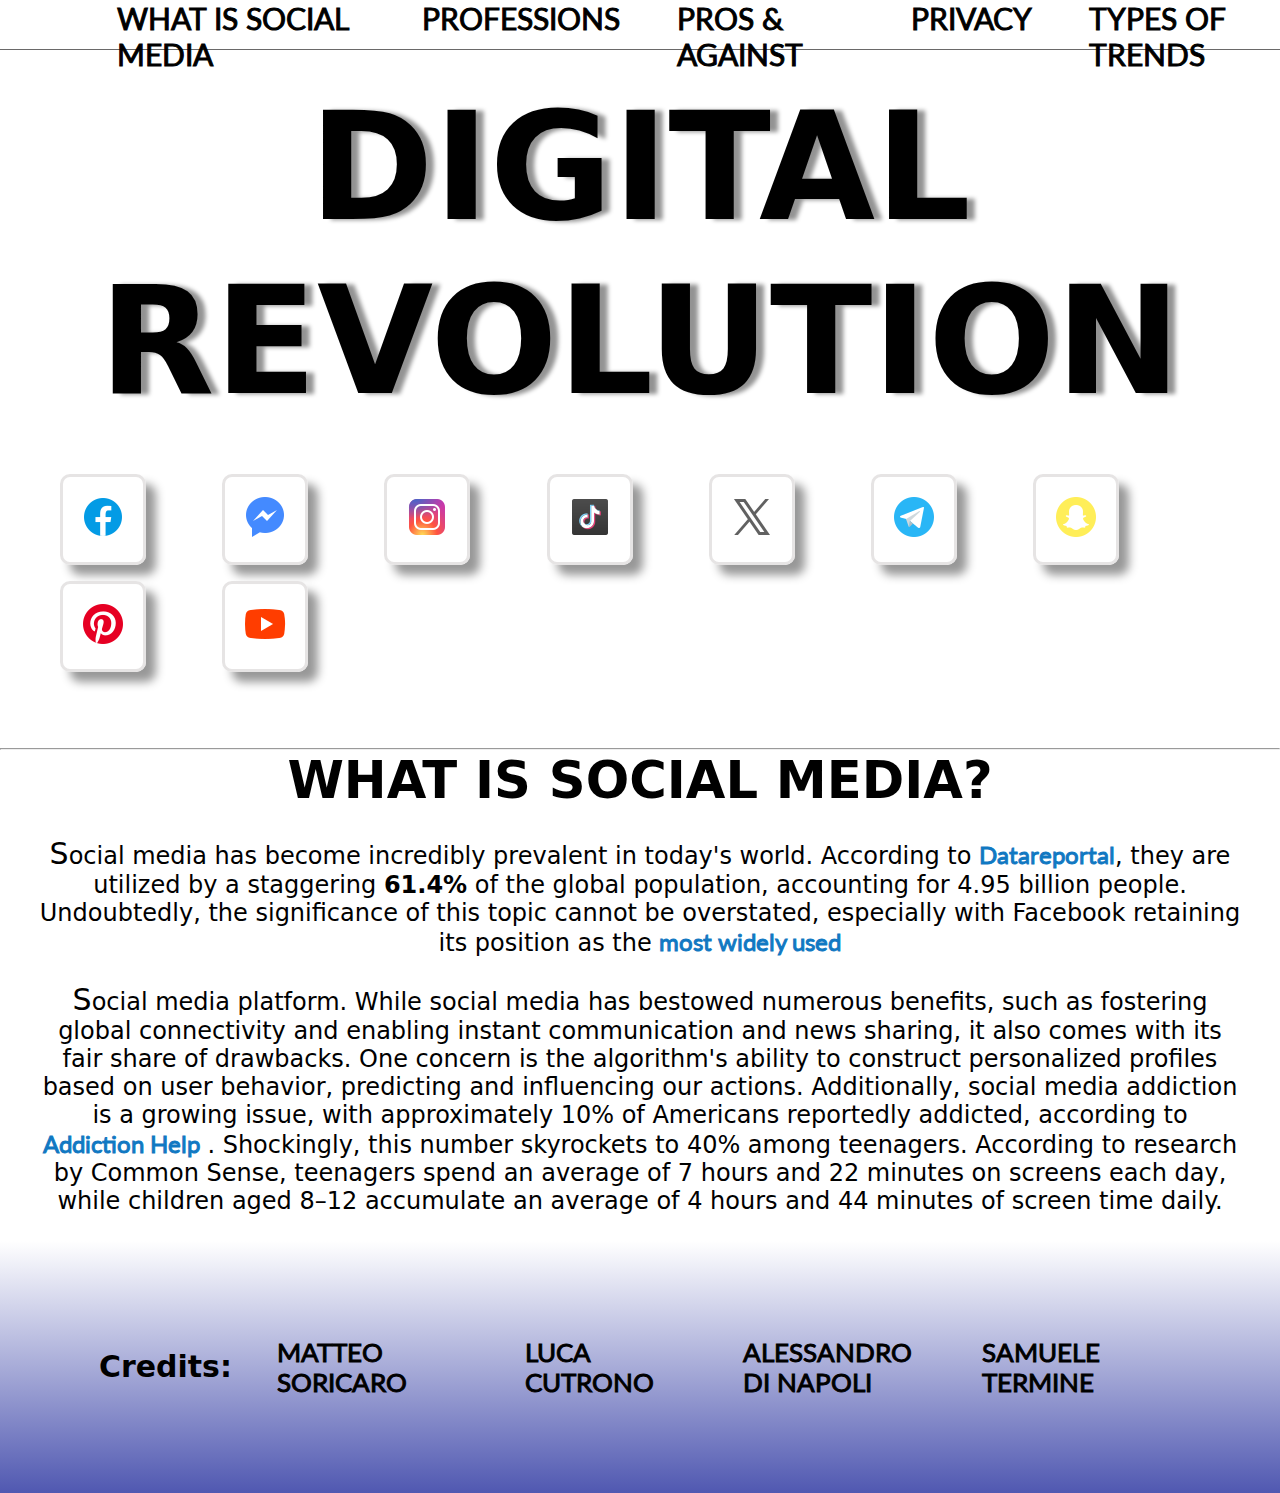
==== sito inglese/index.html @ 8718dd19 "Add files via upload" ====
<!DOCTYPE html>
<html lang="en">
<head>
    <meta charset="UTF-8">
    <meta name="viewport" content="width=device-width, initial-scale=1.0">
    <title>social media</title>

    <link rel="shortcut icon" href="assets/favicon/logo.png" type="image/x-icon">

    <!--scipts & style-->
    <link rel="stylesheet" href="assets/css/style.css">
    
  
    <!--fonts-->
    <link rel="preconnect" href="https://fonts.googleapis.com">
    <link rel="preconnect" href="https://fonts.gstatic.com" crossorigin>
    <link href="https://fonts.googleapis.com/css2?family=Lato:wght@900&display=swap" rel="stylesheet">


</head>
<body>
  <div class="navbar">
    <ul>
      <li><a href="#social">what is social media</a></li>
      <li><a href="#professions">professions</a></li>
      <li><a href="#p&a">pros & against</a></li>
      <li><a href="#privacy">privacy</a></li>
      <li><a href="#trends">types of trends</a></li>
    </ul>
  </div><br>
  <header>
  <div > 
    <div class="titolo">
      <h1>DIGITAL REVOLUTION</h1>
  </div><br>
    <ul class="tag-list icone">
        <li><img src="assets/img/socialLogos/img1.png" </li>
        <li><img src="assets/img/socialLogos/img2.png" </li>
        <li><img src="assets/img/socialLogos/img3.png" </li>
        <li><img src="assets/img/socialLogos/img4.png" </li>
        <li><img src="assets/img/socialLogos/img5.png" </li>
        <li><img src="assets/img/socialLogos/img6.png" </li>
        <li><img src="assets/img/socialLogos/img7.png" </li>
        <li><img src="assets/img/socialLogos/img8.png" </li>
        <li><img src="assets/img/socialLogos/img9.png" </li>
       
   
    </ul>
  </div>
   
 
  </header><br><br>
   <hr >
    <div class="main">
      <div id="social">
        <h1>what is social media?</h1>
        <p>
          <p> 
            Social media has become incredibly prevalent in today's world. According to
            <a href="https://datareportal.com/social-media-users">Datareportal</a>, they
            are utilized by a staggering <b>61.4%</b> of the global population, accounting
            for 4.95 billion people. Undoubtedly, the significance of this topic cannot be
            overstated, especially with Facebook retaining its position as the
            <a href="https://datareportal.com/reports/digital-2022-global-overview-report">most widely used</a>
            </p>
            <p>
            social media platform. While social media has bestowed numerous benefits, such
            as fostering global connectivity and enabling instant communication and news
            sharing, it also comes with its fair share of drawbacks. One concern is the
            algorithm's ability to construct personalized profiles based on user behavior,
            predicting and influencing our actions. Additionally, social media addiction
            is a growing issue, with approximately 10% of Americans reportedly addicted,
            according to
            <a href="https://www.addictionhelp.com/social-media-addiction/statistics/">
            Addiction Help</a>
            . Shockingly, this number skyrockets to 40% among teenagers. According to
            research by Common Sense, teenagers spend an average of 7 hours and 22 minutes
            on screens each day, while children aged 8–12 accumulate an average of 4 hours
            and 44 minutes of screen time daily.
            </p>
        </p>
      </div>
    </div>
      
    <footer>
      <h3>Credits:</h3>
      <ul>
        <li>Matteo Soricaro</li>
        <li>Luca Cutrono</li>
        <li>Alessandro<br>  Di Napoli</li>
        <li>Samuele Termine</li>
      </ul>
    </footer>
</body>
</html>
---- sito inglese/assets/css/style.css ----
* {
  margin: 0;
  padding: 0;
  box-sizing: border-box;
}

body{
  height: auto;
  font-size: clamp(1rem, 2vw, 4rem);
    background-color: rgb(255, 255, 255);
   font-family: system-ui, -apple-system, BlinkMacSystemFont, 'Segoe UI', Roboto, Oxygen, Ubuntu, Cantarell, 'Open Sans', 'Helvetica Neue', sans-serif;
   scroll-behavior:smooth;
   overflow-y: scroll;
}

.titolo h1{
    text-shadow: 8px 1px 4px rgba(0, 0, 0, 0.424);
    text-transform: uppercase;
    font-size: 150px;
    text-align: center;
    text-wrap: balance;
    transition: 0.5s cubic-bezier(0.175, 0.885, 0.32, 1.275);
    user-select: none;
}
.titolo h1:hover{
    text-shadow: 12px 1px 4px rgba(0, 0, 0, 0.424);
    letter-spacing: 5px;
}
.navbar ul,li,a{
  user-select: none;
  font-family: 'Lato', sans-serif;
  text-transform: uppercase;
  margin-left: 4.7%;
  transition: 0.2s cubic-bezier(0.255, 0.03, 0.515, 0.360);
  text-decoration: none;
  -webkit-text-stroke-width: 1px;
}
.navbar a{
  margin: auto;
  color: black;
  font-size: 30px;
  
}
.navbar a:hover{
  cursor: pointer;
  color: rgb(255, 255, 255);
 
  -webkit-text-stroke-color: rgb(0, 0, 0);
   -webkit-text-stroke-width: 2px;
}

.navbar{
  border-bottom: 1px solid rgb(106, 105, 105);
  height: 50px;
}
ul {
  display: flex;
  list-style: none;

}

img{
  border-radius: 18px;
  image-resolution: 1080;
}
.icone {
  padding-block: 1rem;
  display: flex;
  flex-wrap: wrap;
  gap: 1rem;
}
.tag-list {
  margin: 0;
  padding-inline: 0;
  list-style: none;
}


.tag-list li {
  padding: 1rem;
  border-radius: 10px;
  box-shadow: 10px 10px 10px rgba(0, 0, 0, 0.409);
  transition: 200ms ease-in-out;
  border: 3px solid rgb(230, 228, 228);
}
.tag-list li:hover{

  scale: 0.9;
  box-shadow: 6px 6px 6px rgba(0, 0, 0, 0.409);
}
.main h1{
  text-transform: uppercase;
  text-overflow: ellipsis;
  text-align: center;
  -webkit-text-fill-color: rgb(0, 0, 0);
}
.main a{
  text-transform: none;
  margin-left: 0px;
  cursor: pointer;
  text-decoration: none;
  color: #1078c2;
}
hr{
  color: black;

}
.main P{
  font-size: x-large;
  text-align: center;
  margin-left: 3%;
  margin-right: 3%;
  margin-bottom: 2%;
}
.main p::first-letter{
  text-transform: uppercase;
  font-size:30px;
}
.main {
  background-color: linear-gradient(#f4f4f4,black);
}
section {
  padding-top: 45vh;
  padding-bottom: 45vh;
  padding-left: 25%;
  padding-right: 25%;
  width: 100%;
}
h2 {
  text-align: center;
}
footer {
  justify-content: center;
  display: flex;
  align-items: center;
  height: 28vh;
  background: linear-gradient(#ffffff, #5058b1);
}
footer li{
  margin-right: 25px;
  
}
footer h3{
  display: block;
  text-align: center;
}
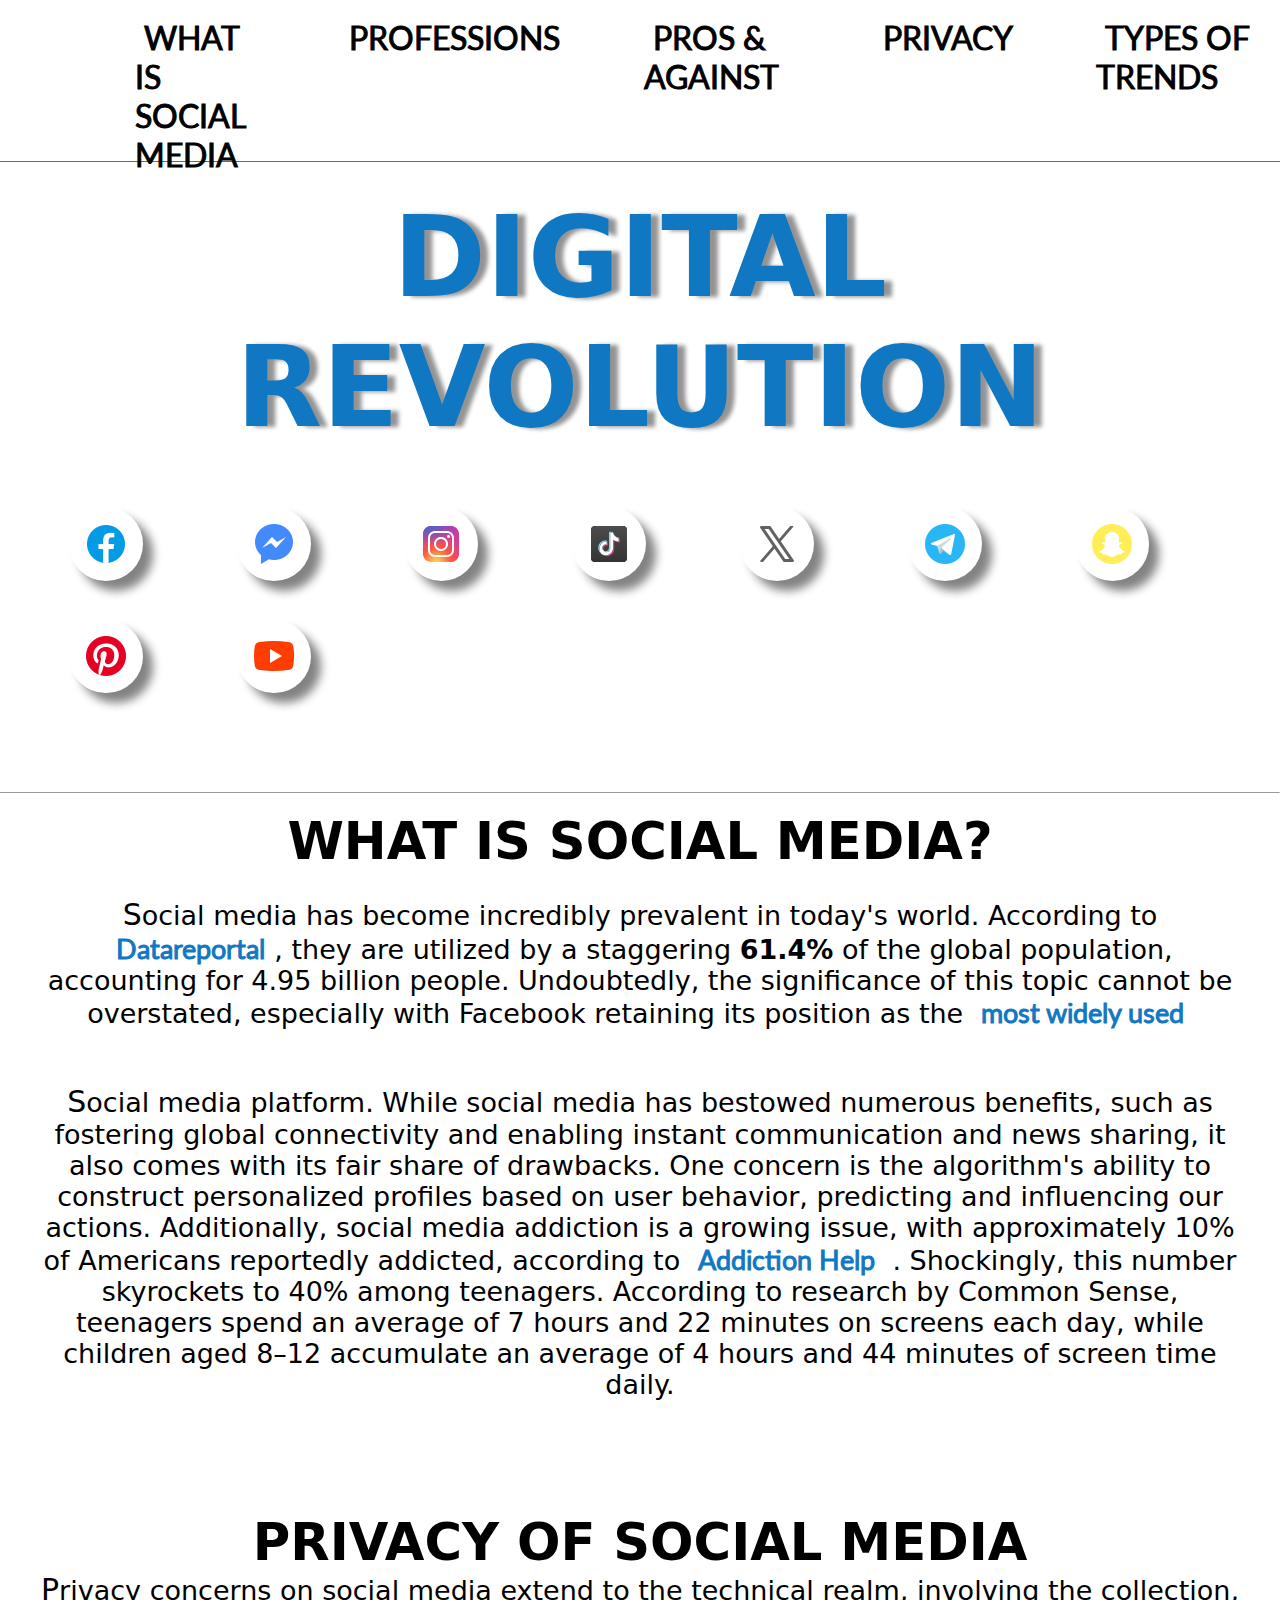
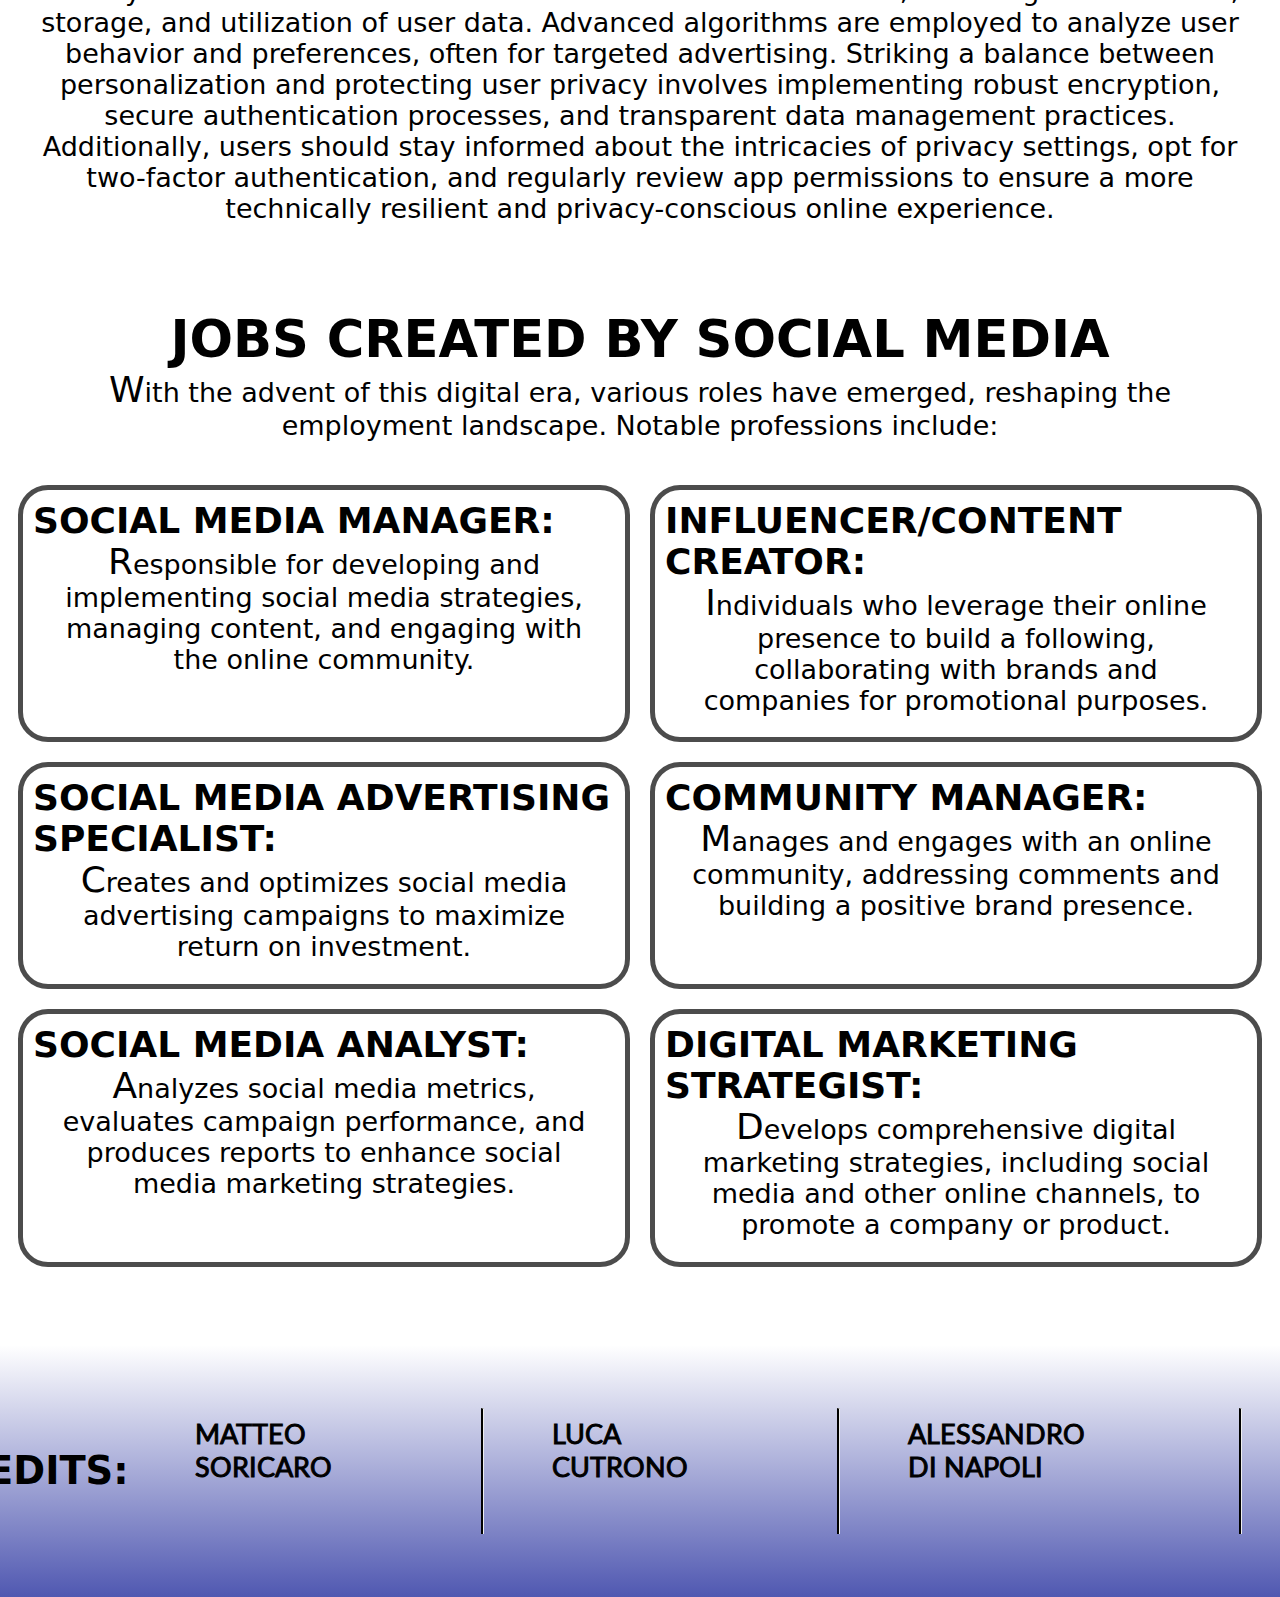
==== commit 0af43cc2: "add sito inglese v2" ====
--- a/sito inglese/index.html
+++ b/sito inglese/index.html
@@ -21,7 +21,7 @@
 <body>
   <div class="navbar">
     <ul>
-      <li><a href="#social">what is social media</a></li>
+      <li><a href="#social">what is <br>social media</a></li>
       <li><a href="#professions">professions</a></li>
       <li><a href="#p&a">pros & against</a></li>
       <li><a href="#privacy">privacy</a></li>
@@ -63,6 +63,7 @@
             overstated, especially with Facebook retaining its position as the
             <a href="https://datareportal.com/reports/digital-2022-global-overview-report">most widely used</a>
             </p>
+            <br>
             <p>
             social media platform. While social media has bestowed numerous benefits, such
             as fostering global connectivity and enabling instant communication and news
@@ -78,17 +79,94 @@
             on screens each day, while children aged 8–12 accumulate an average of 4 hours
             and 44 minutes of screen time daily.
             </p>
+
+
         </p>
+      </div><br><br>
+      <div id="privacy">
+        <p>
+          <h1>privacy of social media</h1>
+          <p>
+            Privacy concerns on social media extend to the technical realm, involving the collection, storage, and utilization of user data. Advanced algorithms are employed to analyze user behavior and preferences, often for targeted advertising. Striking a balance between personalization and protecting user privacy involves implementing robust encryption, secure authentication processes, and transparent data management practices. Additionally, users should stay informed about the intricacies of privacy settings, opt for two-factor authentication, and regularly review app permissions to ensure a more technically resilient and privacy-conscious online experience.
+          </p>
+        </p>
+
+      </div><br><br>
+      <div id="professions">
+        <h1>Jobs Created by Social Media</h1>
+        <p>
+          With the advent of this digital era, various roles have emerged,
+          reshaping the employment landscape. Notable professions include:
+        </p>
+        <div class="grid-container">
+          <!-- Lavoro 1 -->
+          <div class="grid-item">
+            <strong>Social Media Manager:</strong>
+            <p>Responsible for developing and implementing social media strategies, managing content, and engaging with the online community.</p>
+          </div>
+        
+          <!-- Lavoro 2 -->
+          <div class="grid-item">
+            <strong>Influencer/Content Creator:</strong>
+            <p>Individuals who leverage their online presence to build a following, collaborating with brands and companies for promotional purposes.</p>
+          </div>
+        
+          <!-- Lavoro 3 -->
+          <div class="grid-item">
+            <strong>Social Media Advertising Specialist:</strong>
+            <p>Creates and optimizes social media advertising campaigns to maximize return on investment.</p>
+          </div>
+        
+          <!-- Lavoro 4 -->
+          <div class="grid-item">
+            <strong>Community Manager:</strong>
+            <p>Manages and engages with an online community, addressing comments and building a positive brand presence.</p>
+          </div>
+        
+          <!-- Lavoro 5 -->
+          <div class="grid-item">
+            <strong>Social Media Analyst:</strong>
+            <p>Analyzes social media metrics, evaluates campaign performance, and produces reports to enhance social media marketing strategies.</p>
+          </div>
+        
+          <!-- Lavoro 6 -->
+          <div class="grid-item">
+            <strong>Digital Marketing Strategist:</strong>
+            <p>Develops comprehensive digital marketing strategies, including social media and other online channels, to promote a company or product.</p>
+          </div>
+        </div><br><br>
+        
       </div>
     </div>
       
+
+
+
+
+
+
+
+
+
+
     <footer>
-      <h3>Credits:</h3>
+      <h3 >Credits:</h3>
       <ul>
         <li>Matteo Soricaro</li>
+        <p>creatore sito</p>
+        <hr class="vertical-separator">
+
         <li>Luca Cutrono</li>
-        <li>Alessandro<br>  Di Napoli</li>
+        <p>creatore sito</p>
+        <hr class="vertical-separator">
+
+        <li>Alessandro<br>Di Napoli</li>
+        <p>designer</p>
+        <hr class="vertical-separator">
+
         <li>Samuele Termine</li>
+        <p>scrittore<br> testo</p>
+        
       </ul>
     </footer>
 </body>
--- a/sito inglese/assets/css/style.css
+++ b/sito inglese/assets/css/style.css
@@ -5,26 +5,32 @@
 }
 
 body{
-  height: auto;
-  font-size: clamp(1rem, 2vw, 4rem);
+    height: auto;
+    font-size: clamp(1rem, 2vw, 4rem);
     background-color: rgb(255, 255, 255);
-   font-family: system-ui, -apple-system, BlinkMacSystemFont, 'Segoe UI', Roboto, Oxygen, Ubuntu, Cantarell, 'Open Sans', 'Helvetica Neue', sans-serif;
-   scroll-behavior:smooth;
-   overflow-y: scroll;
+    font-family: system-ui, -apple-system, BlinkMacSystemFont, 'Segoe UI', Roboto, Oxygen, Ubuntu, Cantarell, 'Open Sans', 'Helvetica Neue', sans-serif;
+    scroll-behavior:smooth;
+    overflow-y: scroll;
 }
 
 .titolo h1{
+    color: #1078c2;
     text-shadow: 8px 1px 4px rgba(0, 0, 0, 0.424);
     text-transform: uppercase;
-    font-size: 150px;
+    font-size: clamp(7rem, 3vw, 5rem);
     text-align: center;
     text-wrap: balance;
-    transition: 0.5s cubic-bezier(0.175, 0.885, 0.32, 1.275);
+    transition: 0.7s cubic-bezier(0.175, 0.885, 0.32, 1.275);
     user-select: none;
+    
 }
 .titolo h1:hover{
+    colorrgb(11, 100, 164)c2;
     text-shadow: 12px 1px 4px rgba(0, 0, 0, 0.424);
-    letter-spacing: 5px;
+    letter-spacing: 2px;
+    -webkit-text-stroke-color: rgb(91, 141, 250);
+    -webkit-text-stroke-width: 3px;
+    cursor: none;
 }
 .navbar ul,li,a{
   user-select: none;
@@ -34,11 +40,12 @@
   transition: 0.2s cubic-bezier(0.255, 0.03, 0.515, 0.360);
   text-decoration: none;
   -webkit-text-stroke-width: 1px;
+  padding: 1vh;
 }
 .navbar a{
   margin: auto;
   color: black;
-  font-size: 30px;
+  font-size: clamp(2rem, 1.5vw, 3rem);
   
 }
 .navbar a:hover{
@@ -51,7 +58,7 @@
 
 .navbar{
   border-bottom: 1px solid rgb(106, 105, 105);
-  height: 50px;
+  height: 18vh;
 }
 ul {
   display: flex;
@@ -60,8 +67,7 @@
 }
 
 img{
-  border-radius: 18px;
-  image-resolution: 1080;
+  border-radius: 18vh;
 }
 .icone {
   padding-block: 1rem;
@@ -70,23 +76,18 @@
   gap: 1rem;
 }
 .tag-list {
-  margin: 0;
-  padding-inline: 0;
   list-style: none;
 }
 
 
-.tag-list li {
-  padding: 1rem;
-  border-radius: 10px;
-  box-shadow: 10px 10px 10px rgba(0, 0, 0, 0.409);
+.tag-list img {
+  padding: 0.8rem;
+  box-shadow: 10px 10px 10px rgba(0, 0, 0, 0.491);
   transition: 200ms ease-in-out;
-  border: 3px solid rgb(230, 228, 228);
-}
-.tag-list li:hover{
-
+}
+.tag-list img:hover{
   scale: 0.9;
-  box-shadow: 6px 6px 6px rgba(0, 0, 0, 0.409);
+  box-shadow: 6px 6px 6px rgba(0, 0, 0, 0.605);
 }
 .main h1{
   text-transform: uppercase;
@@ -103,10 +104,12 @@
 }
 hr{
   color: black;
-
+  margin-bottom: 2vh;
+  margin-top: 1vh;
+  border-bottom: 10vh;
 }
 .main P{
-  font-size: x-large;
+  font-size: 3vh;
   text-align: center;
   margin-left: 3%;
   margin-right: 3%;
@@ -116,8 +119,25 @@
   text-transform: uppercase;
   font-size:30px;
 }
+.main h1:hover{
+  letter-spacing: 1vh;
+  color: #6bc1ff; 
+  transition: 0.4s cubic-bezier(0.55, 0.055, 0.675, 0.249);
+}
 .main {
   background-color: linear-gradient(#f4f4f4,black);
+}
+.main strong{
+  text-transform: uppercase;
+  font-size: 4vh;
+}
+.main #professions p{
+  font-size: 3vh;
+}
+.main #professions p::first-letter{
+  text-transform: uppercase;
+  font-size: 4vh;
+  justify-content:left;
 }
 section {
   padding-top: 45vh;
@@ -129,12 +149,45 @@
 h2 {
   text-align: center;
 }
+
+.grid-container {
+  display: grid;
+  grid-template-columns: repeat(2, 1fr);
+  grid-gap: 20px;
+  padding: 2vh;
+}
+
+.grid-item {
+  border-radius: 30px;
+  border: 5px solid #4c4c4c;
+  padding: 10px;
+  transition: 0.7s cubic-bezier(0.215, 0.610, 0.355, 1);
+ 
+}
+.grid-item #profession p::first-letter{
+  font-size: 3vh ;
+}
+.grid-item:hover {
+  background-color: #6bc1ff;
+ 
+}
+
+
 footer {
   justify-content: center;
   display: flex;
   align-items: center;
   height: 28vh;
   background: linear-gradient(#ffffff, #5058b1);
+  font-size: 3vh;
+  
+}
+footer p{
+  opacity: 0;
+}
+footer:hover p{
+  opacity: 1;
+  transition: 0.5s cubic-bezier(0.55, 0.055, 0.675, 0.19);
 }
 footer li{
   margin-right: 25px;
@@ -143,4 +196,12 @@
 footer h3{
   display: block;
   text-align: center;
+  font-size: 2.4rem;
+  text-transform: uppercase;
+}
+.vertical-separator {
+  border-left: 2px solid #000000; 
+  height: 14vh; 
+  margin: 0 2px; 
+  
 }